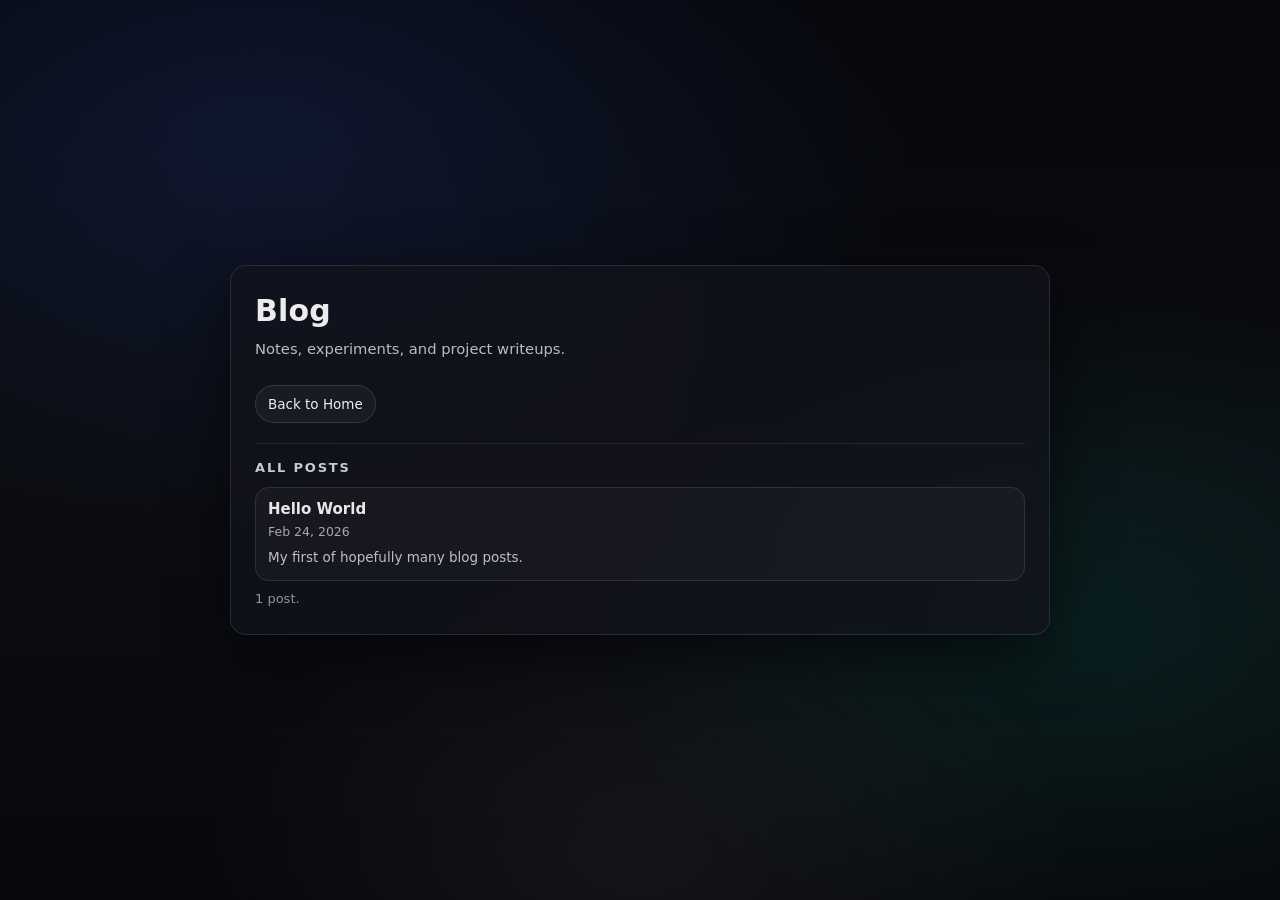
==== blog/index.html @ 073310d9 "added blog" ====
<!doctype html>
<html lang="en">
<head>
  <meta charset="UTF-8">
  <meta name="viewport" content="width=device-width, initial-scale=1.0">
  <title>Blog | Aaron Creor</title>
  <meta name="description" content="Blog posts by Aaron Creor.">
  <link rel="stylesheet" href="../css/index.css">
</head>
<body>
  <canvas id="bg" aria-hidden="true"></canvas>

  <main class="wrap">
    <div class="container">
      <header>
        <h1 class="name">Blog</h1>
        <p class="tagline">
          Notes, experiments, and project writeups.
        </p>
        <nav class="links" aria-label="Blog navigation">
          <a href="../index.html">Back to Home</a>
        </nav>
      </header>

      <section class="section">
        <div class="sectionHeaderRow">
          <h2>All Posts</h2>
        </div>
        <div class="blogList" id="allBlogPosts"></div>
        <div class="smallNote" id="allBlogPostsNote">Loading posts...</div>
      </section>
    </div>
  </main>

  <script>
    function formatBlogDate(dateString) {
      const date = new Date(dateString);
      if (Number.isNaN(date.getTime())) return dateString;
      return new Intl.DateTimeFormat("en-US", {
        year: "numeric",
        month: "short",
        day: "numeric"
      }).format(date);
    }

    function createBlogCard(post) {
      const link = document.createElement("a");
      link.className = "blogCard";
      link.href = post.path.replace(/^blog\//, "");

      const title = document.createElement("h3");
      title.className = "blogCardTitle";
      title.textContent = post.title;

      const meta = document.createElement("div");
      meta.className = "blogCardMeta";
      meta.textContent = formatBlogDate(post.published);

      const excerpt = document.createElement("div");
      excerpt.className = "blogCardExcerpt";
      excerpt.textContent = post.excerpt || "";

      link.append(title, meta, excerpt);
      return link;
    }

    async function loadBlogIndex() {
      const list = document.getElementById("allBlogPosts");
      const note = document.getElementById("allBlogPostsNote");
      try {
        const response = await fetch("posts.json");
        if (!response.ok) throw new Error("Failed to load posts");
        const data = await response.json();
        const posts = Array.isArray(data.posts) ? data.posts : [];

        const sorted = posts
          .filter((post) => post && post.title && post.path && post.published)
          .sort((a, b) => new Date(b.published) - new Date(a.published));

        list.innerHTML = "";
        if (sorted.length === 0) {
          note.textContent = "No blog posts yet.";
          return;
        }

        for (const post of sorted) {
          list.appendChild(createBlogCard(post));
        }
        note.textContent = `${sorted.length} post${sorted.length === 1 ? "" : "s"}.`;
      } catch (error) {
        console.warn(error);
        note.textContent = "Couldn't load blog posts.";
      }
    }

    loadBlogIndex();
  </script>
</body>
</html>
---- css/index.css ----
:root {
  --bg: #0b0d12;
  --card: rgba(18, 20, 28, 0.72);
  --card-border: rgba(255, 255, 255, 0.1);
  --text: rgba(255, 255, 255, 0.92);
  --muted: rgba(255, 255, 255, 0.72);
  --link: rgba(145, 190, 255, 0.95);
  --link-hover: rgba(196, 225, 255, 1);
  --chip: rgba(255, 255, 255, 0.08);
  --chip-border: rgba(255, 255, 255, 0.12);
  --shadow: 0 18px 60px rgba(0, 0, 0, 0.55);
  --radius: 16px;
}

* {
  box-sizing: border-box;
}

html,
body {
  height: 100%;
}

body {
  margin: 0;
  font-family: ui-sans-serif, system-ui, -apple-system, "Segoe UI", Roboto, Helvetica, Arial, sans-serif;
  background: var(--bg);
  color: var(--text);
  overflow-x: hidden;
}

html[data-color-mode="light"] {
  --bg: #eef2f8;
  --card: rgba(255, 255, 255, 0.84);
  --card-border: rgba(15, 23, 42, 0.12);
  --text: rgba(15, 23, 42, 0.96);
  --muted: rgba(15, 23, 42, 0.72);
  --link: rgba(31, 95, 190, 0.95);
  --link-hover: rgba(18, 72, 152, 1);
  --chip: rgba(15, 23, 42, 0.05);
  --chip-border: rgba(15, 23, 42, 0.12);
  --shadow: 0 18px 60px rgba(15, 23, 42, 0.12);
}

canvas#bg {
  position: fixed;
  inset: 0;
  z-index: 0;
  display: block;
  width: 100%;
  height: 100%;
  background:
    radial-gradient(1200px 700px at 20% 15%, rgba(60, 110, 255, 0.14), transparent 55%),
    radial-gradient(900px 600px at 85% 70%, rgba(0, 255, 200, 0.08), transparent 55%),
    radial-gradient(800px 550px at 50% 95%, rgba(255, 255, 255, 0.05), transparent 55%),
    linear-gradient(180deg, #06070b 0%, #0b0d12 55%, #07080c 100%);
}

html[data-color-mode="light"] canvas#bg {
  background:
    radial-gradient(1200px 700px at 20% 15%, rgba(60, 110, 255, 0.08), transparent 55%),
    radial-gradient(900px 600px at 85% 70%, rgba(0, 160, 130, 0.05), transparent 55%),
    radial-gradient(800px 550px at 50% 95%, rgba(15, 23, 42, 0.04), transparent 55%),
    linear-gradient(180deg, #f7f9fc 0%, #eef2f8 55%, #e7edf6 100%);
}

.wrap {
  position: relative;
  z-index: 1;
  display: grid;
  min-height: 100%;
  place-items: center;
  padding: 56px 18px;
}

.container {
  position: relative;
  width: min(820px, 100%);
  padding: 28px 24px;
  border: 1px solid var(--card-border);
  border-radius: var(--radius);
  background: var(--card);
  box-shadow: var(--shadow);
  backdrop-filter: blur(10px);
  -webkit-backdrop-filter: blur(10px);
}

header {
  display: flex;
  flex-direction: column;
  gap: 10px;
  margin-bottom: 8px;
  padding-right: 56px;
}

.uiControls {
  position: absolute;
  top: 14px;
  right: 14px;
  z-index: 2;
  display: grid;
  gap: 8px;
}

.themeToggle {
  display: grid;
  place-items: center;
  width: 38px;
  height: 38px;
  padding: 0;
  border: 1px solid rgba(255, 255, 255, 0.14);
  border-radius: 10px;
  background: rgba(255, 255, 255, 0.04);
  color: var(--text);
  font-size: 18px;
  line-height: 1;
  cursor: pointer;
  transition: transform 120ms ease, border-color 120ms ease, background 120ms ease;
}

.themeToggle:hover {
  transform: translateY(-1px);
  border-color: rgba(255, 255, 255, 0.24);
  background: rgba(255, 255, 255, 0.07);
}

.themeToggle:focus-visible {
  outline: 2px solid rgba(145, 190, 255, 0.75);
  outline-offset: 2px;
}

.themeToggle:disabled {
  cursor: not-allowed;
  opacity: 0.65;
  transform: none;
}

html[data-color-mode="light"] .themeToggle {
  border-color: rgba(15, 23, 42, 0.14);
  background: rgba(255, 255, 255, 0.75);
  color: rgba(15, 23, 42, 0.95);
}

html[data-color-mode="light"] .themeToggle:hover {
  border-color: rgba(15, 23, 42, 0.24);
  background: rgba(255, 255, 255, 0.95);
}

.name {
  margin: 0;
  font-size: 30px;
  font-weight: 750;
  line-height: 1.12;
  letter-spacing: 0.2px;
}

.tagline {
  max-width: 70ch;
  margin: 0;
  color: var(--muted);
  font-size: 14.75px;
  line-height: 1.55;
}

.links {
  display: flex;
  flex-wrap: wrap;
  gap: 10px 12px;
  margin: 14px 0 2px;
  padding: 0;
}

.links a {
  display: inline-flex;
  align-items: center;
  gap: 8px;
  padding: 10px 12px;
  border: 1px solid rgba(255, 255, 255, 0.12);
  border-radius: 999px;
  background: rgba(255, 255, 255, 0.04);
  color: var(--text);
  font-size: 13.5px;
  text-decoration: none;
  white-space: nowrap;
  transition: transform 120ms ease, border-color 120ms ease, background 120ms ease;
}

.links a:hover {
  transform: translateY(-1px);
  border-color: rgba(255, 255, 255, 0.22);
  background: rgba(255, 255, 255, 0.06);
}

.section {
  margin-top: 18px;
  padding-top: 16px;
  border-top: 1px solid rgba(255, 255, 255, 0.09);
}

.section h2 {
  margin: 0 0 10px;
  color: rgba(255, 255, 255, 0.78);
  font-size: 13px;
  letter-spacing: 0.14em;
  text-transform: uppercase;
}

.sectionHeaderRow {
  display: flex;
  align-items: center;
  justify-content: space-between;
  gap: 12px;
}

.sectionHeaderRow h2 {
  margin-bottom: 0;
}

.sectionLink {
  color: var(--link);
  font-size: 13px;
  text-decoration: none;
}

.sectionLink:hover {
  color: var(--link-hover);
  text-decoration: underline;
}

.section p {
  margin: 8px 0 0;
  color: var(--muted);
  font-size: 14.75px;
  line-height: 1.6;
}

code {
  padding: 1px 6px;
  border: 1px solid rgba(255, 255, 255, 0.12);
  border-radius: 6px;
  background: rgba(255, 255, 255, 0.05);
  color: rgba(255, 255, 255, 0.92);
  font-family: ui-monospace, SFMono-Regular, Menlo, Monaco, Consolas, "Liberation Mono", "Courier New", monospace;
  font-size: 0.92em;
}

.grid {
  display: grid;
  grid-template-columns: 1fr;
  gap: 14px;
  margin-top: 14px;
}

.card {
  padding: 14px;
  border: 1px solid rgba(255, 255, 255, 0.1);
  border-radius: 14px;
  background: rgba(255, 255, 255, 0.04);
}

.card h3 {
  margin: 0 0 10px;
  color: rgba(255, 255, 255, 0.9);
  font-size: 14.5px;
}

.cardTitle {
  margin: 0 0 10px;
}

.list {
  display: grid;
  gap: 10px;
  margin: 0;
  padding: 0;
  list-style: none;
}

.list a {
  display: inline-block;
  padding: 9px 10px;
  border: 1px solid rgba(255, 255, 255, 0.1);
  border-radius: 12px;
  background: rgba(255, 255, 255, 0.03);
  color: rgba(255, 255, 255, 0.88);
  text-decoration: none;
  transition: border-color 120ms ease, transform 120ms ease, background 120ms ease;
}

.list a:hover {
  transform: translateY(-1px);
  border-color: rgba(255, 255, 255, 0.2);
  background: rgba(255, 255, 255, 0.05);
}

.chips {
  display: flex;
  flex-wrap: wrap;
  gap: 8px;
  margin-top: 8px;
}

.chipsTopGap {
  margin-top: 10px;
}

.chip {
  padding: 7px 10px;
  border: 1px solid var(--chip-border);
  border-radius: 999px;
  background: var(--chip);
  color: rgba(255, 255, 255, 0.85);
  font-size: 12.5px;
  user-select: none;
}

.tracker img,
.mediaFrame {
  display: block;
  width: 100%;
  border: 1px solid rgba(255, 255, 255, 0.1);
  border-radius: 12px;
  background: rgba(255, 255, 255, 0.03);
}

.trackerGrid {
  display: grid;
  grid-template-columns: 1fr;
  gap: 12px;
  margin-top: 12px;
}

.blogList {
  display: grid;
  gap: 10px;
  margin-top: 12px;
}

.blogCard {
  display: block;
  padding: 12px;
  border: 1px solid rgba(255, 255, 255, 0.1);
  border-radius: 14px;
  background: rgba(255, 255, 255, 0.03);
  color: inherit;
  text-decoration: none;
  transition: transform 120ms ease, border-color 120ms ease, background 120ms ease;
}

.blogCard:hover {
  transform: translateY(-1px);
  border-color: rgba(255, 255, 255, 0.2);
  background: rgba(255, 255, 255, 0.05);
}

.blogCardTitle {
  margin: 0;
  color: rgba(255, 255, 255, 0.9);
  font-size: 15px;
  font-weight: 650;
  line-height: 1.25;
}

.blogCardMeta {
  margin-top: 6px;
  color: rgba(255, 255, 255, 0.62);
  font-size: 12.5px;
}

.blogCardExcerpt {
  margin-top: 8px;
  color: var(--muted);
  font-size: 13.5px;
  line-height: 1.5;
}

details {
  padding: 10px 12px;
  border: 1px solid rgba(255, 255, 255, 0.1);
  border-radius: 14px;
  background: rgba(255, 255, 255, 0.03);
}

.stackGap {
  margin-top: 10px;
}

summary {
  cursor: pointer;
  color: rgba(255, 255, 255, 0.9);
  font-weight: 650;
  list-style: none;
  outline: none;
}

summary::-webkit-details-marker {
  display: none;
}

details p {
  margin: 10px 0 0;
  color: var(--muted);
  font-size: 14.5px;
  line-height: 1.55;
}

details a {
  color: var(--link);
  text-decoration: none;
}

details a:hover {
  color: var(--link-hover);
  text-decoration: underline;
}

.mediaParagraph {
  margin-top: 10px;
}

.badgeGrid {
  display: grid;
  grid-template-columns: 1fr;
  gap: 10px;
  margin-top: 12px;
}

.badgeGridTopGap {
  margin-top: 10px;
}

.badgeCard {
  display: flex;
  align-items: flex-start;
  gap: 12px;
  padding: 12px;
  border: 1px solid rgba(255, 255, 255, 0.1);
  border-radius: 14px;
  background: rgba(255, 255, 255, 0.03);
  color: rgba(255, 255, 255, 0.88);
  text-decoration: none;
  transition: transform 120ms ease, border-color 120ms ease, background 120ms ease;
}

.badgeCard:hover {
  transform: translateY(-1px);
  border-color: rgba(255, 255, 255, 0.2);
  background: rgba(255, 255, 255, 0.05);
}

.badgeIcon {
  display: grid;
  flex: 0 0 auto;
  place-items: center;
  width: 34px;
  height: 34px;
  border: 1px solid rgba(255, 255, 255, 0.12);
  border-radius: 10px;
  background: rgba(255, 255, 255, 0.06);
  font-size: 12px;
  font-weight: 700;
}

.badgeMeta {
  display: grid;
  gap: 4px;
}

.badgeTitle {
  font-weight: 650;
  line-height: 1.2;
}

.badgeIssuer {
  color: rgba(255, 255, 255, 0.65);
  font-size: 13px;
  line-height: 1.35;
}

.smallNote {
  margin-top: 10px;
  color: rgba(255, 255, 255, 0.55);
  font-size: 13px;
}

.langList {
  display: grid;
  gap: 10px;
}

.langRow {
  display: grid;
  gap: 6px;
}

.langTop {
  display: flex;
  justify-content: space-between;
  gap: 10px;
  color: rgba(255, 255, 255, 0.78);
  font-size: 13px;
}

.langBar {
  overflow: hidden;
  height: 10px;
  border: 1px solid rgba(255, 255, 255, 0.1);
  border-radius: 999px;
  background: rgba(255, 255, 255, 0.04);
}

.langFill {
  width: 0%;
  height: 100%;
  border-radius: 999px;
  background: rgba(145, 190, 255, 0.6);
}

html[data-color-mode="light"] .links a,
html[data-color-mode="light"] .card,
html[data-color-mode="light"] .list a,
html[data-color-mode="light"] .blogCard,
html[data-color-mode="light"] details,
html[data-color-mode="light"] .badgeCard,
html[data-color-mode="light"] .tracker img,
html[data-color-mode="light"] .mediaFrame,
html[data-color-mode="light"] .langBar {
  border-color: rgba(15, 23, 42, 0.12);
  background: rgba(15, 23, 42, 0.03);
}

html[data-color-mode="light"] .links a:hover,
html[data-color-mode="light"] .list a:hover,
html[data-color-mode="light"] .blogCard:hover,
html[data-color-mode="light"] .badgeCard:hover {
  border-color: rgba(15, 23, 42, 0.2);
  background: rgba(15, 23, 42, 0.05);
}

html[data-color-mode="light"] .section {
  border-top-color: rgba(15, 23, 42, 0.08);
}

html[data-color-mode="light"] .section h2,
html[data-color-mode="light"] .blogCardMeta,
html[data-color-mode="light"] .langTop,
html[data-color-mode="light"] .badgeIssuer,
html[data-color-mode="light"] .smallNote,
html[data-color-mode="light"] .stat .label {
  color: rgba(15, 23, 42, 0.62);
}

html[data-color-mode="light"] .card h3,
html[data-color-mode="light"] .blogCardTitle,
html[data-color-mode="light"] .list a,
html[data-color-mode="light"] details a,
html[data-color-mode="light"] summary,
html[data-color-mode="light"] .badgeCard {
  color: rgba(15, 23, 42, 0.9);
}

html[data-color-mode="light"] code {
  border-color: rgba(15, 23, 42, 0.14);
  background: rgba(15, 23, 42, 0.04);
  color: rgba(15, 23, 42, 0.92);
}

html[data-color-mode="light"] .blogCardExcerpt {
  color: rgba(15, 23, 42, 0.74);
}

html[data-color-mode="light"] .chip {
  color: rgba(15, 23, 42, 0.82);
}

html[data-color-mode="light"] .langFill {
  background: rgba(31, 95, 190, 0.5);
}

@media (min-width: 820px) {
  .grid {
    grid-template-columns: 1fr 1fr;
  }

  .trackerGrid {
    grid-template-columns: 1fr 1fr;
  }

  .trackerGrid .full {
    grid-column: 1 / -1;
  }

  .badgeGrid {
    grid-template-columns: 1fr 1fr;
  }
}
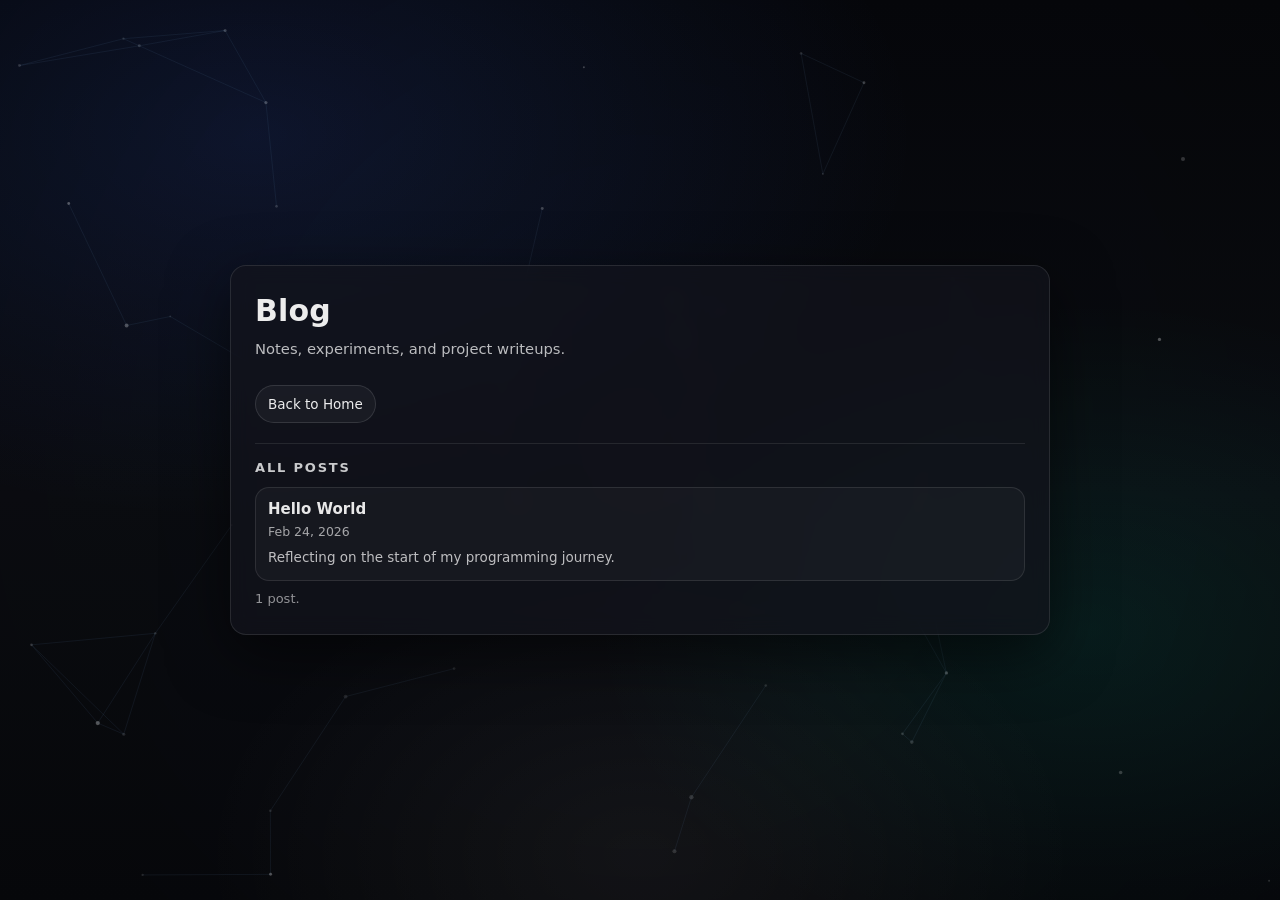
==== commit 927cd8fa: "removed light mode toggle" ====
--- a/blog/index.html
+++ b/blog/index.html
@@ -5,7 +5,7 @@
   <meta name="viewport" content="width=device-width, initial-scale=1.0">
   <title>Blog | Aaron Creor</title>
   <meta name="description" content="Blog posts by Aaron Creor.">
-  <link rel="stylesheet" href="../css/index.css">
+  <link rel="stylesheet" href="../css/index.css?v=20260224">
 </head>
 <body>
   <canvas id="bg" aria-hidden="true"></canvas>
@@ -32,6 +32,7 @@
     </div>
   </main>
 
+  <script src="../js/index.js?v=20260224" defer></script>
   <script>
     function formatBlogDate(dateString) {
       const date = new Date(dateString);
--- a/css/index.css
+++ b/css/index.css
@@ -227,6 +227,26 @@
   text-decoration: underline;
 }
 
+.sectionLinkButton {
+  display: inline-flex;
+  align-items: center;
+  padding: 8px 12px;
+  border: 1px solid rgba(255, 255, 255, 0.12);
+  border-radius: 999px;
+  background: rgba(255, 255, 255, 0.04);
+  color: var(--text);
+  font-size: 12.75px;
+  text-decoration: none;
+  transition: transform 120ms ease, border-color 120ms ease, background 120ms ease;
+}
+
+.sectionLinkButton:hover {
+  transform: translateY(-1px);
+  border-color: rgba(255, 255, 255, 0.22);
+  background: rgba(255, 255, 255, 0.06);
+  text-decoration: none;
+}
+
 .section p {
   margin: 8px 0 0;
   color: var(--muted);
@@ -553,6 +573,7 @@
 html[data-color-mode="light"] .card h3,
 html[data-color-mode="light"] .blogCardTitle,
 html[data-color-mode="light"] .list a,
+html[data-color-mode="light"] .sectionLinkButton,
 html[data-color-mode="light"] details a,
 html[data-color-mode="light"] summary,
 html[data-color-mode="light"] .badgeCard {
@@ -573,6 +594,16 @@
   color: rgba(15, 23, 42, 0.82);
 }
 
+html[data-color-mode="light"] .sectionLinkButton {
+  border-color: rgba(15, 23, 42, 0.12);
+  background: rgba(15, 23, 42, 0.03);
+}
+
+html[data-color-mode="light"] .sectionLinkButton:hover {
+  border-color: rgba(15, 23, 42, 0.2);
+  background: rgba(15, 23, 42, 0.05);
+}
+
 html[data-color-mode="light"] .langFill {
   background: rgba(31, 95, 190, 0.5);
 }
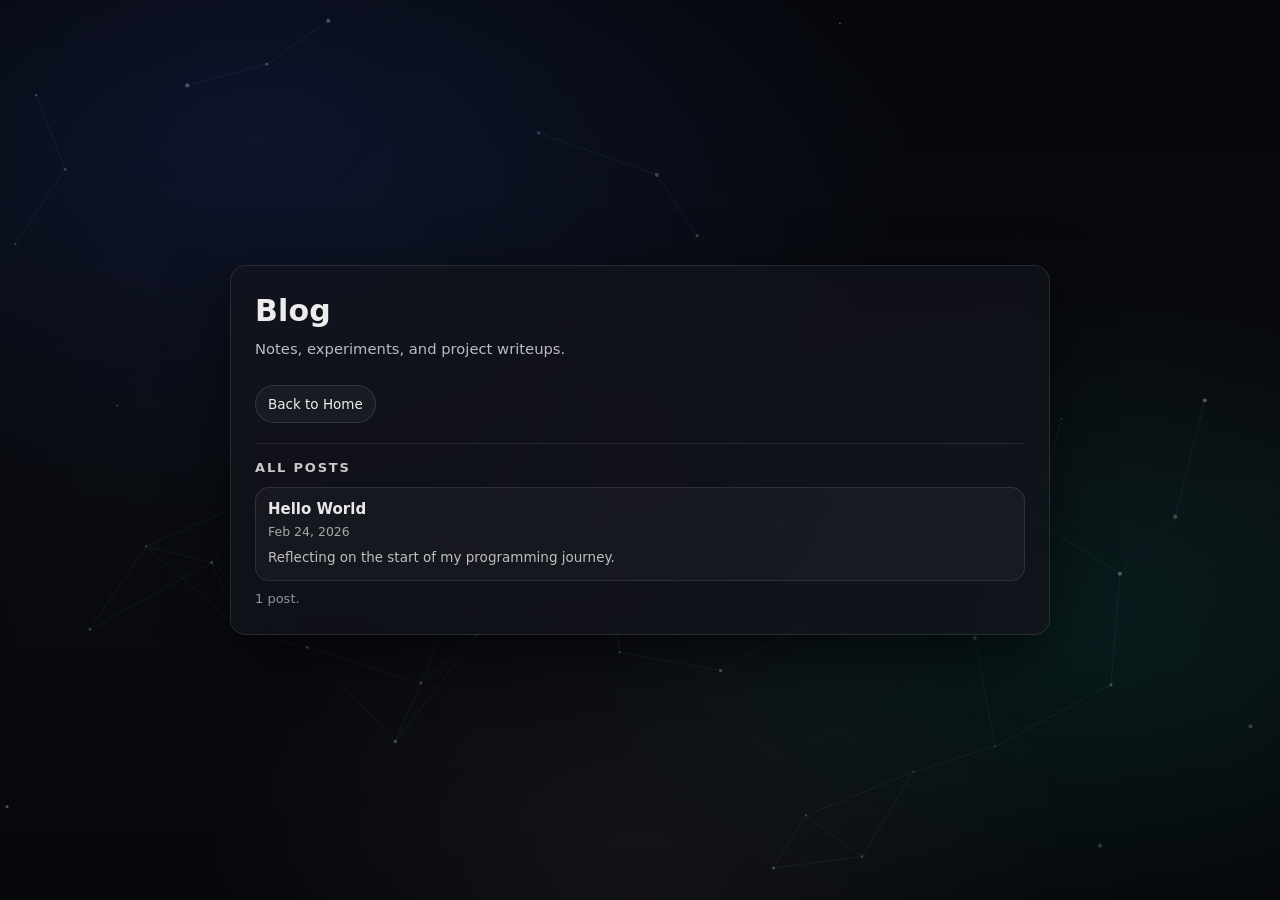
==== commit 18a2f1be: "more mobile support" ====
--- a/blog/index.html
+++ b/blog/index.html
@@ -5,7 +5,7 @@
   <meta name="viewport" content="width=device-width, initial-scale=1.0">
   <title>Blog | Aaron Creor</title>
   <meta name="description" content="Blog posts by Aaron Creor.">
-  <link rel="stylesheet" href="../css/index.css?v=20260224">
+  <link rel="stylesheet" href="../css/index.css?v=20260225b">
 </head>
 <body>
   <canvas id="bg" aria-hidden="true"></canvas>
@@ -32,7 +32,7 @@
     </div>
   </main>
 
-  <script src="../js/index.js?v=20260224" defer></script>
+  <script src="../js/index.js?v=20260225b" defer></script>
   <script>
     function formatBlogDate(dateString) {
       const date = new Date(dateString);
--- a/css/index.css
+++ b/css/index.css
@@ -19,6 +19,7 @@
 html,
 body {
   height: 100%;
+  overflow-x: hidden;
 }
 
 body {
@@ -75,6 +76,7 @@
 
 .container {
   position: relative;
+  min-width: 0;
   width: min(820px, 100%);
   padding: 28px 24px;
   border: 1px solid var(--card-border);
@@ -271,6 +273,112 @@
   margin-top: 14px;
 }
 
+.gridProjects {
+  grid-template-columns: 1fr;
+}
+
+.projectCarousel {
+  min-width: 0;
+  margin-top: 14px;
+}
+
+.projectCarouselHeader {
+  display: flex;
+  justify-content: flex-end;
+  gap: 8px;
+  margin-bottom: 10px;
+}
+
+.projectCarouselBtn {
+  display: grid;
+  place-items: center;
+  width: 34px;
+  height: 34px;
+  padding: 0;
+  border: 1px solid rgba(255, 255, 255, 0.12);
+  border-radius: 10px;
+  background: rgba(255, 255, 255, 0.04);
+  color: var(--text);
+  font-size: 16px;
+  line-height: 1;
+  cursor: pointer;
+  transition: transform 120ms ease, border-color 120ms ease, background 120ms ease;
+}
+
+.projectCarouselBtn:hover {
+  transform: translateY(-1px);
+  border-color: rgba(255, 255, 255, 0.22);
+  background: rgba(255, 255, 255, 0.06);
+}
+
+.projectCarouselBtn:focus-visible {
+  outline: 2px solid rgba(145, 190, 255, 0.75);
+  outline-offset: 2px;
+}
+
+.projectCarouselViewport {
+  overflow: hidden;
+  margin: 0;
+  min-width: 0;
+}
+
+.projectCarouselTrack {
+  display: flex;
+  transition: transform 220ms ease;
+  will-change: transform;
+}
+
+.projectSlide {
+  flex: 0 0 calc(100% / var(--project-visible-count, 1));
+  min-width: 0;
+  padding: 0 6px;
+}
+
+.projectSlide .projectCard {
+  height: 100%;
+  margin: 0;
+}
+
+.projectCard {
+  display: block;
+  color: inherit;
+  text-decoration: none;
+}
+
+.projectCard:hover {
+  transform: translateY(-1px);
+  border-color: rgba(255, 255, 255, 0.2);
+  background: rgba(255, 255, 255, 0.05);
+}
+
+.projectCard:focus-visible {
+  outline: 2px solid rgba(145, 190, 255, 0.75);
+  outline-offset: 2px;
+}
+
+.projectCardTitle {
+  margin: 0 0 10px;
+  color: rgba(255, 255, 255, 0.9);
+  font-size: 14.5px;
+}
+
+.projectCardLink,
+.projectCardTitle {
+  color: inherit;
+  text-decoration: none;
+}
+
+.projectCard:hover .projectCardTitle {
+  color: var(--link);
+}
+
+.projectDesc {
+  margin: 0;
+  color: var(--muted);
+  font-size: 13.75px;
+  line-height: 1.55;
+}
+
 .card {
   padding: 14px;
   border: 1px solid rgba(255, 255, 255, 0.1);
@@ -534,6 +642,15 @@
   height: 100%;
   border-radius: 999px;
   background: rgba(145, 190, 255, 0.6);
+}
+
+.siteFooter {
+  margin-top: 18px;
+  padding-top: 14px;
+  border-top: 1px solid rgba(255, 255, 255, 0.08);
+  color: rgba(255, 255, 255, 0.5);
+  font-size: 12.5px;
+  text-align: right;
 }
 
 html[data-color-mode="light"] .links a,
@@ -590,6 +707,30 @@
   color: rgba(15, 23, 42, 0.74);
 }
 
+html[data-color-mode="light"] .projectCardLink {
+  color: rgba(15, 23, 42, 0.9);
+}
+
+html[data-color-mode="light"] .projectDesc {
+  color: rgba(15, 23, 42, 0.74);
+}
+
+html[data-color-mode="light"] .projectCard:hover {
+  border-color: rgba(15, 23, 42, 0.2);
+  background: rgba(15, 23, 42, 0.05);
+}
+
+html[data-color-mode="light"] .projectCarouselBtn {
+  border-color: rgba(15, 23, 42, 0.12);
+  background: rgba(15, 23, 42, 0.03);
+  color: rgba(15, 23, 42, 0.9);
+}
+
+html[data-color-mode="light"] .projectCarouselBtn:hover {
+  border-color: rgba(15, 23, 42, 0.2);
+  background: rgba(15, 23, 42, 0.05);
+}
+
 html[data-color-mode="light"] .chip {
   color: rgba(15, 23, 42, 0.82);
 }
@@ -606,6 +747,11 @@
 
 html[data-color-mode="light"] .langFill {
   background: rgba(31, 95, 190, 0.5);
+}
+
+html[data-color-mode="light"] .siteFooter {
+  border-top-color: rgba(15, 23, 42, 0.08);
+  color: rgba(15, 23, 42, 0.55);
 }
 
 @media (min-width: 820px) {
@@ -613,6 +759,10 @@
     grid-template-columns: 1fr 1fr;
   }
 
+  .gridProjects {
+    grid-template-columns: repeat(3, 1fr);
+  }
+
   .trackerGrid {
     grid-template-columns: 1fr 1fr;
   }
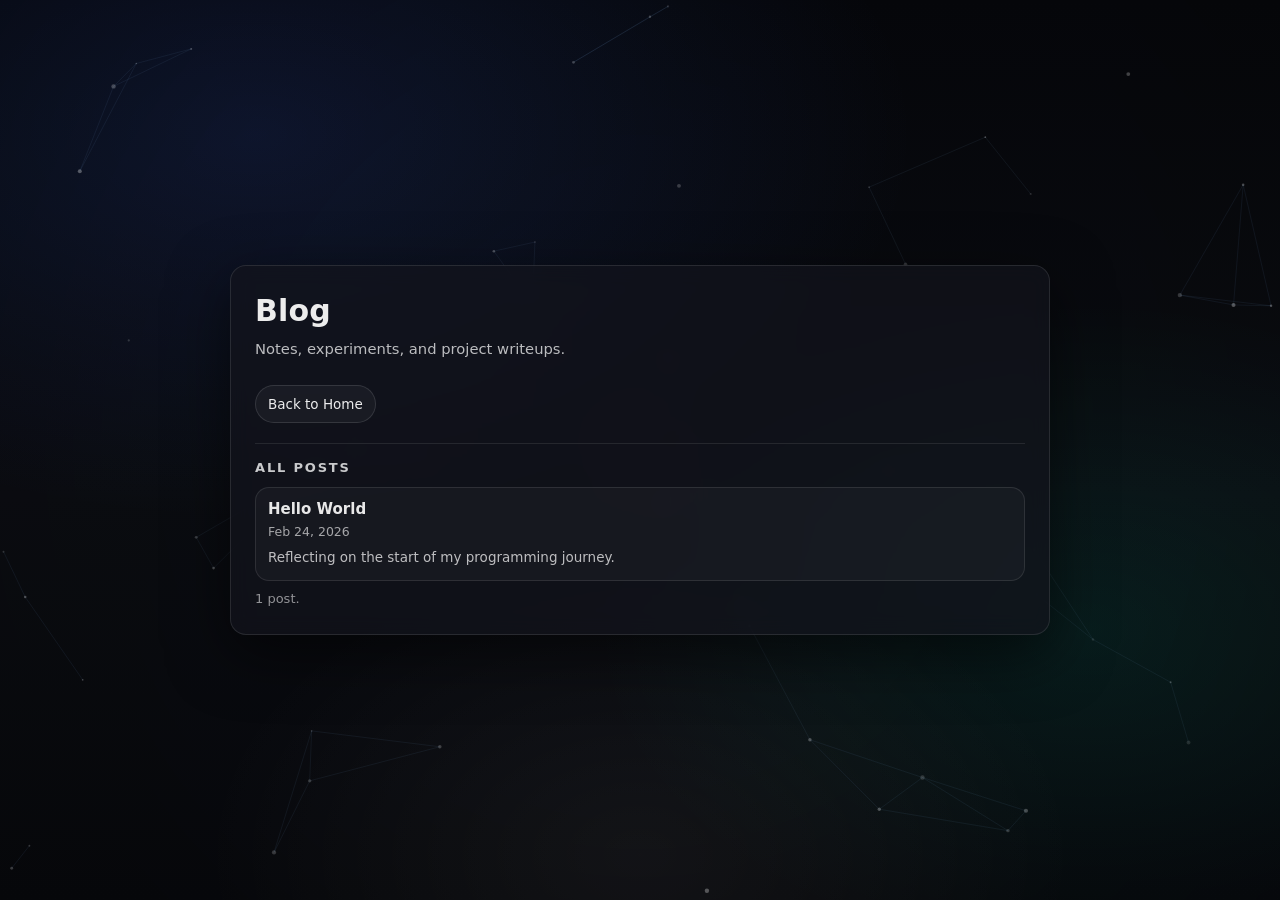
==== commit 4020b903: "updated blog refs" ====
--- a/blog/index.html
+++ b/blog/index.html
@@ -47,7 +47,7 @@
     function createBlogCard(post) {
       const link = document.createElement("a");
       link.className = "blogCard";
-      link.href = post.path.replace(/^blog\//, "");
+      link.href = post.path.startsWith("/") ? post.path : `/${post.path.replace(/^\/+/, "")}`;
 
       const title = document.createElement("h3");
       title.className = "blogCardTitle";
